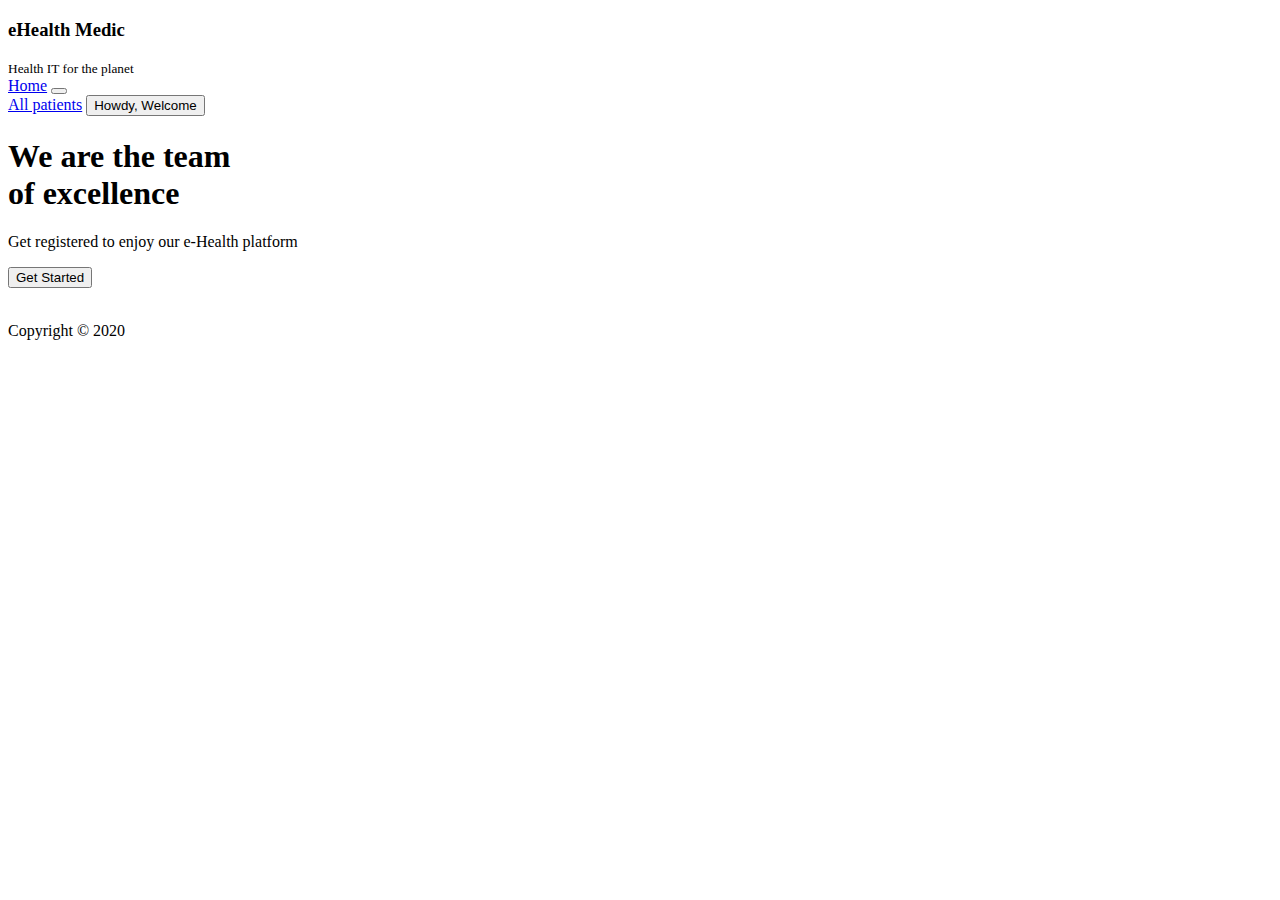
==== index.html @ c6c29348 "Add files via upload" ====
<!DOCTYPE html>
<html lang="en">
<head>
  <meta http-equiv="Content-Type" content="text/html; charset="utf-8">
  <meta name="viewport" content="width=device-width, initial-scale=1">
  <meta name="author" content="Priscilla Ajadi">  

  <title> Priscilla2019 : Index</title>
  <link href="https://fonts.googleapis.com/css?family=Peralta" rel="stylesheet">
  <link rel="shortcut icon" href="favicon.ico" type="image/x-icon">
  <link rel="stylesheet" href="inc/css/bootstrap.css">
  <link rel="stylesheet" href="inc/css/main.css">

  <!-- HERE -->
</head>
<!-- Header -->
<header class="default-header">
  <div class="container">
    <div class="header-wrap">
      <div class="header-top d-flex justify-content-between align-items-center">
        <div class="logo">
          <h3>eHealth Medic</h3>
          <small>Health IT for the planet</small>
        </div>
        <div class="main-menubar d-flex align-items-center">
          <nav class="navbar navbar-expand-sm ">
            <a href="#home">Home</a>

            
            <button class="navbar-toggler" type="button" data-toggle="collapse" data-target="#mainMenu" aria-controls="mainMenu" aria-expanded="false" aria-label="Toggle navigation">
                <span class="navbar-toggler-icon"></span>
              </button>
            <div class="collapse navbar-collapse" id="mainMenu">
                <a class="" href="allPatients.html">All patients</a>
                
                


              <a href="#">
                <button class="btn btn-sm btn-outline-primary">
                  <i class="fa fa-lock"></i>
                  Howdy, Welcome
                </button>
              </a>
            </div>


          </nav>
          <div class="menu-bar"><span class=""></span></div>
        </div>
      </div>
    </div>
  </div>
</header>
<!-- Header -->


<body class="mt-5">

  <section class="banner-area relative" id="home">
    <div class="container">
        <div class="row fullscreen align-items-center justify-content-center">
          <div class="banner-content col-lg-6 col-md-12">
            <h1 class="text-uppercase">
              We are the team <br>
              of excellence
            </h1>
            <p>Get registered to enjoy our e-Health platform</p>
            <a href="#sign-up">
                <button class="btn btn-outline-primary mt-20 text-uppercase ">Get Started</button>
            </a> 
          </div>
          <div class="col-lg-6 d-flex align-self-end img-right">
              
            <img class="img-fluid" src="inc/img/header_img.png" alt="" />
          </div>
        </div>
    </div>
  </section>
    <footer class="footer-area">
      <div class="container">
        <div class="row footer-bottom d-flex justify-content-end">
  
          <p class="col-lg-8 footer-text">
            Copyright &copy; 2020
          </p>
          <div class="col-lg-4 d-flex justify-content-end col-sm-12 footer-social">
            <a href="#"><i class="fa fa-facebook"></i></a>
            <a href="#"><i class="fa fa-twitter"></i></a>
          </div>
        </div>
      </div>
    </footer>
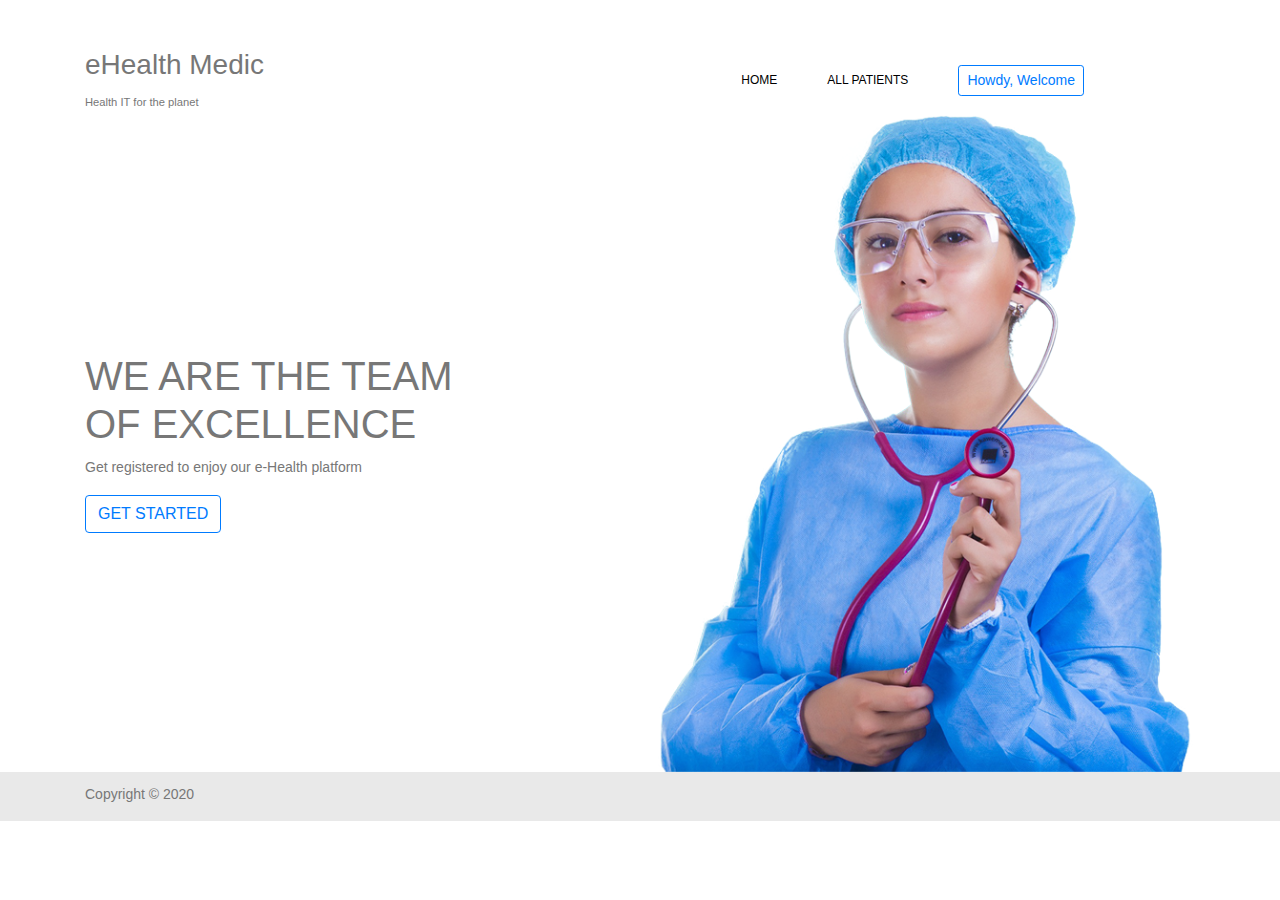
==== commit 20b91067: "Add files via upload" ====
--- a/index.html
+++ b/index.html
@@ -9,9 +9,119 @@
   <link href="https://fonts.googleapis.com/css?family=Peralta" rel="stylesheet">
   <link rel="shortcut icon" href="favicon.ico" type="image/x-icon">
   <link rel="stylesheet" href="inc/css/bootstrap.css">
-  <link rel="stylesheet" href="inc/css/main.css">
-
-  <!-- HERE -->
+  
+
+  <style>
+      body {
+      color: #777777;
+      font-family: "Poppins", sans-serif;
+      font-size: 14px;
+      font-weight: 300;
+      line-height: 1.625em;
+      position: relative;
+    }
+
+    a {
+      -webkit-transition: all 0.3s ease 0s;
+      -moz-transition: all 0.3s ease 0s;
+      -o-transition: all 0.3s ease 0s;
+      transition: all 0.3s ease 0s;
+    }
+
+    a, a:focus, a:hover {
+      text-decoration: none;
+      outline: 0;
+    }
+
+    td, th {
+      border-radius: 0px;
+    }
+
+    .display-table {
+      display: table;
+    }
+    nav {
+      margin-right: 70px;
+      -webkit-transition: all 0.3s ease 0s;
+      -moz-transition: all 0.3s ease 0s;
+      -o-transition: all 0.3s ease 0s;
+      transition: all 0.3s ease 0s;
+      transform-origin: 100% 50%;
+    }
+
+    @media (max-width: 767px) {
+      nav {
+        margin-right: 0;
+        position: absolute;
+        right: 0;
+        top: 47px;
+        text-align: right;
+        padding: 20px 0;
+        z-index: 5;
+        background: #fff;
+      }
+      nav a {
+        color: #2482ff !important;
+      }
+      nav a:hover {
+        color: #2482ff;
+      }
+    }
+
+    nav.hide {
+      transform: scale(0);
+    }
+
+    nav a {
+      color: #000;
+      font-size: 12px;
+      font-weight: 500;
+      text-transform: uppercase;
+      margin: 0 25px;
+      display: inline-block;
+    }
+
+    @media (max-width: 767px) {
+      nav a {
+        margin: 5px 25px;
+      }
+    }
+
+    nav a:hover {
+      color: #2482ff;
+    }
+    .footer-area {
+      top:10%;
+      padding-top: 1px;
+      background-color: #e9e9e9;
+      margin-bottom: 0%;
+    }
+
+    .footer-area .footer-nav li {
+      margin-top: 8px;
+    }
+
+    .footer-area .footer-nav li a {
+      color: #777;
+    }
+
+    .footer-area .footer-nav li a:hover {
+      color: #2482ff;
+    }
+
+    .footer-bottom {
+      padding-top: 10px;
+    }
+
+    .footer-text {
+      color: #777;
+    }
+
+    .footer-text a, .footer-text i {
+      color: #2482ff;
+    }  
+  </style>
+  
 </head>
 <!-- Header -->
 <header class="default-header">
